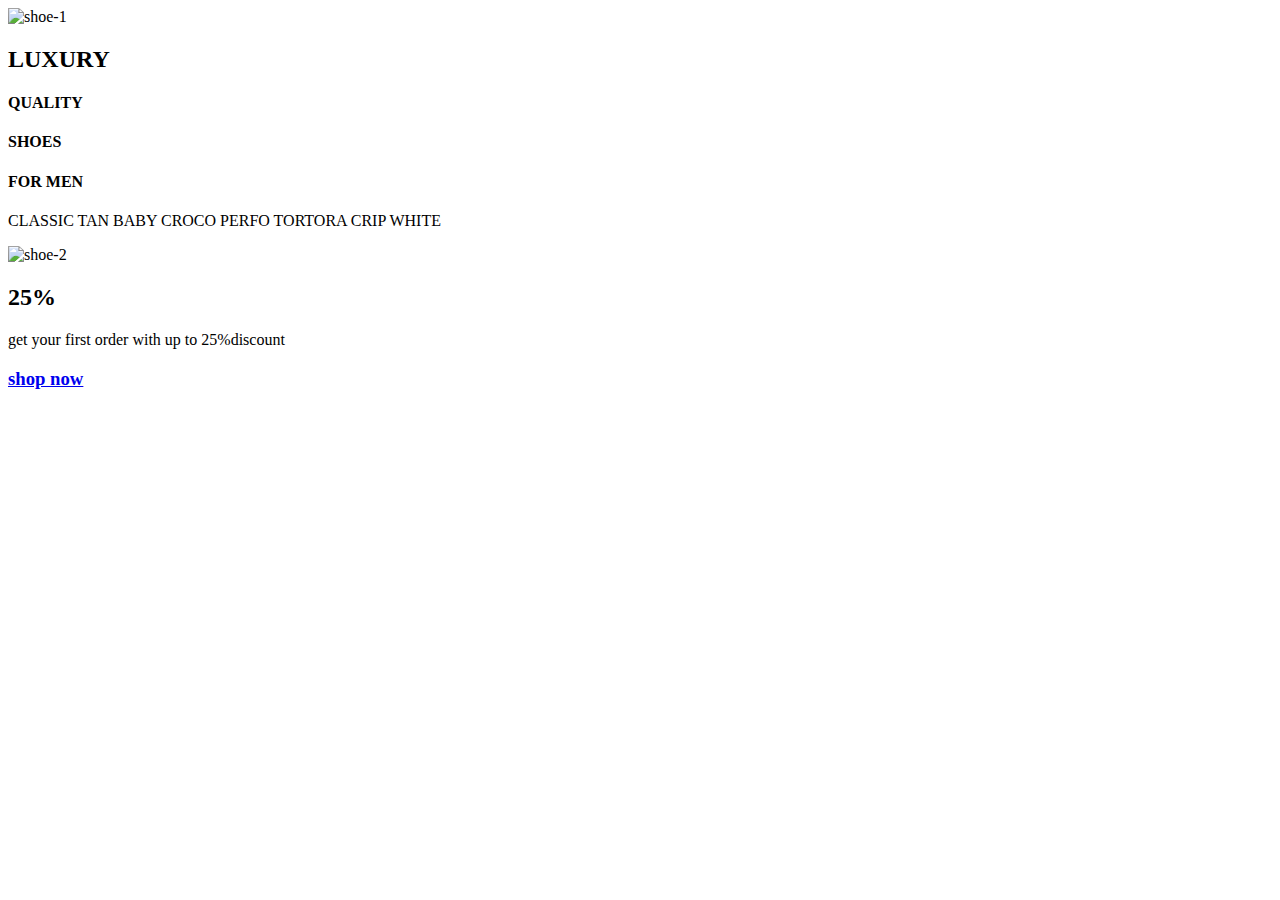
==== index.html @ c7679c51 "Add files via upload" ====
<!DOCTYPE html>
<html>
<head>
	<title>banner</title>
	<meta charset="UTF-8">
	<meta name="viewport" content="width=device-width, initial-scale=1.0">
	<link href="https://fonts.googleapis.com/css?family=Oswald&display=swap" rel="stylesheet">
	<link href="https://fonts.googleapis.com/css?family=Montserrat&display=swap" rel="stylesheet">
	<link rel="stylesheet" href="css/reset.css">
	<link rel="stylesheet" href="css/style.css">
	<link rel="stylesheet" href="css/animation.css">
</head>
<body>
	<div class="ad-wrapper" id="ad-wrapper">
		<div class="wrapper-1" id="wrapper-1"></div>
		<div class="bg-color" id="bg-color"></div>
		<div class="img-1"><img src="http://uthraportfolio.000webhostapp.com/iframes/banner1/images/shoe-1.png" alt="shoe-1" id="img-1"></div>
		<div class="img-1-content">
			<h2 id="text">LUXURY</h2>
			<h4 class="text-1" id="text-1">QUALITY</h4>
			<h4 class="text-2" id="text-2">SHOES</h4>
			<h4 class="text-3" id="text-3">FOR MEN</h4>
		</div>
			<p id="text-4">CLASSIC TAN BABY CROCO PERFO TORTORA CRIP WHITE</p>		
		<div class="wrapper-2" id="wrapper-2"></div>
		<div class="img-2"><img src="http://uthraportfolio.000webhostapp.com/iframes/banner1/images/shoe-2.png" alt="shoe-2" id="img-2"></div>
		<div class="content">
			<h2 id="value">25&#37; </h2>
			<p id="content">get your first order with up to 25&#37;discount</p>
			<h3 class="call-to-action" id="call-to-action"><a href="#">shop now</a></h3>
		</div>
	</div>
	<script src="js/main.js"></script>
</body>
</html>
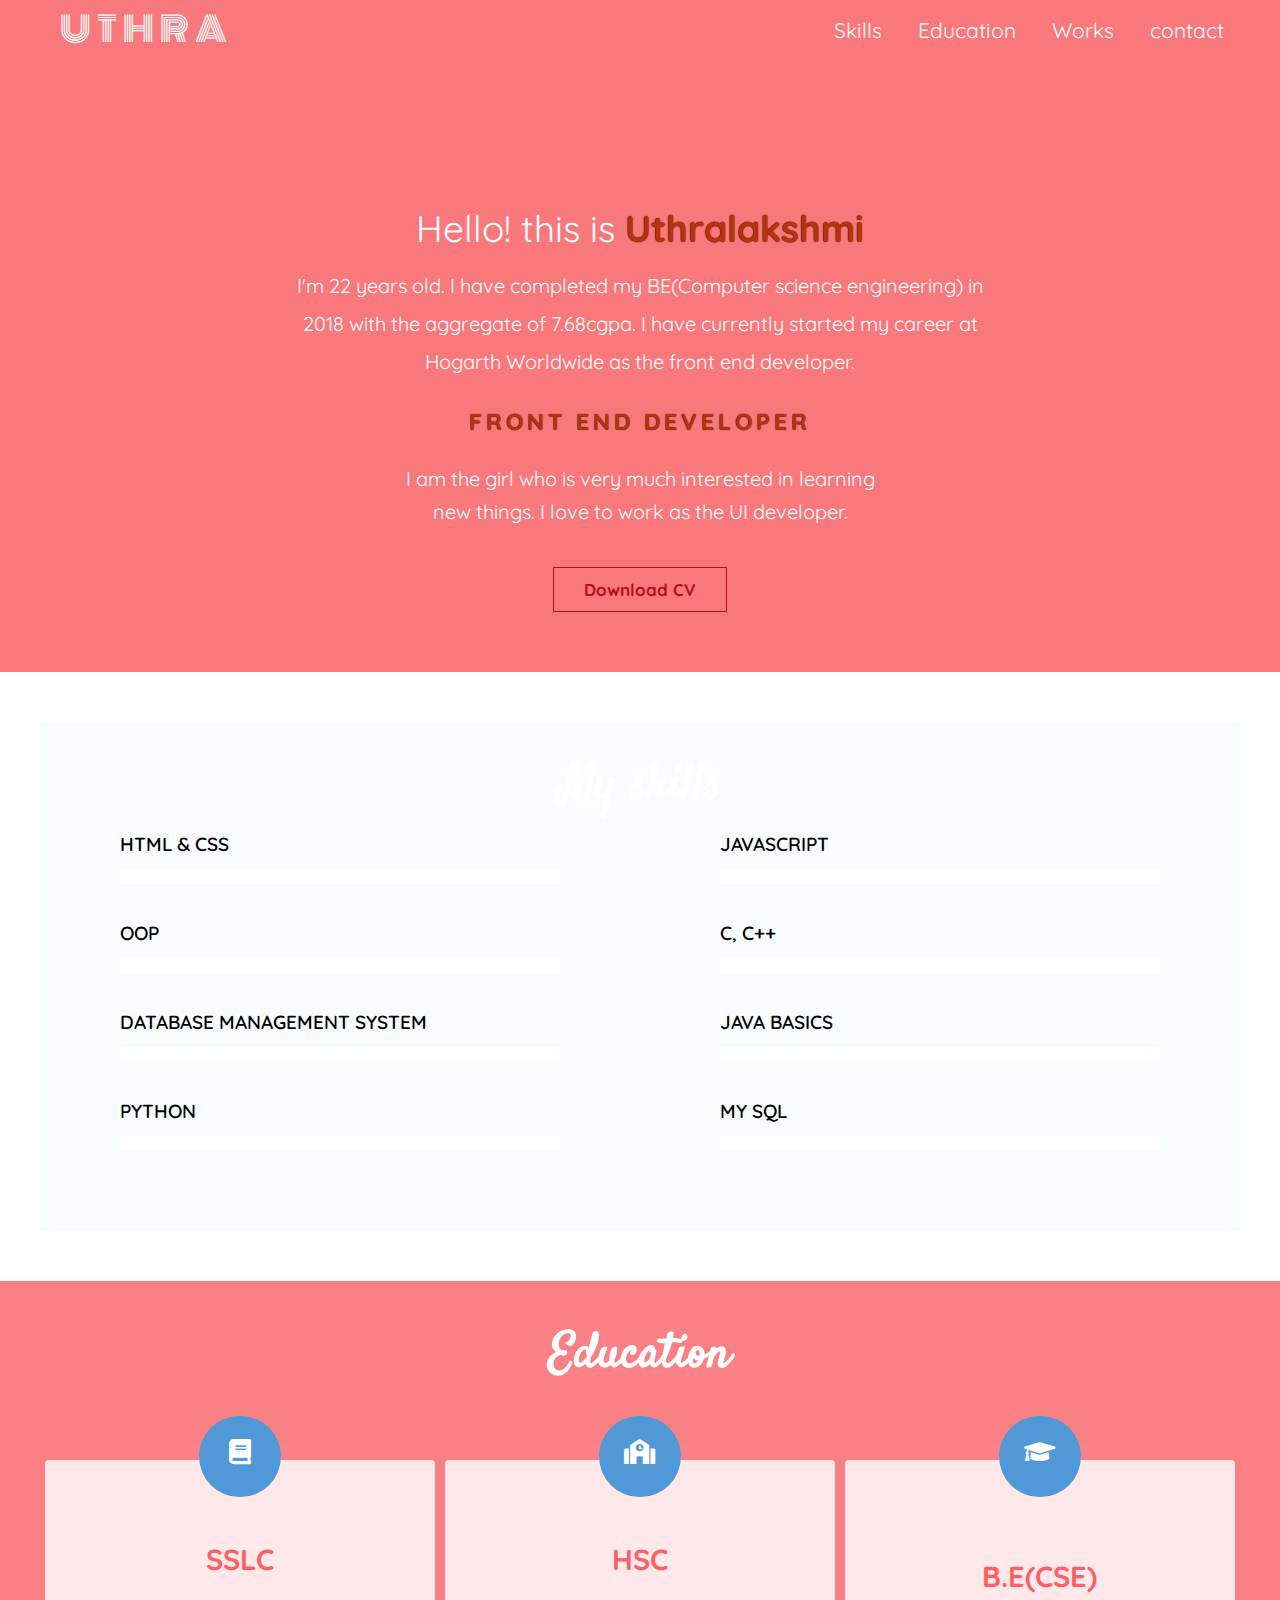
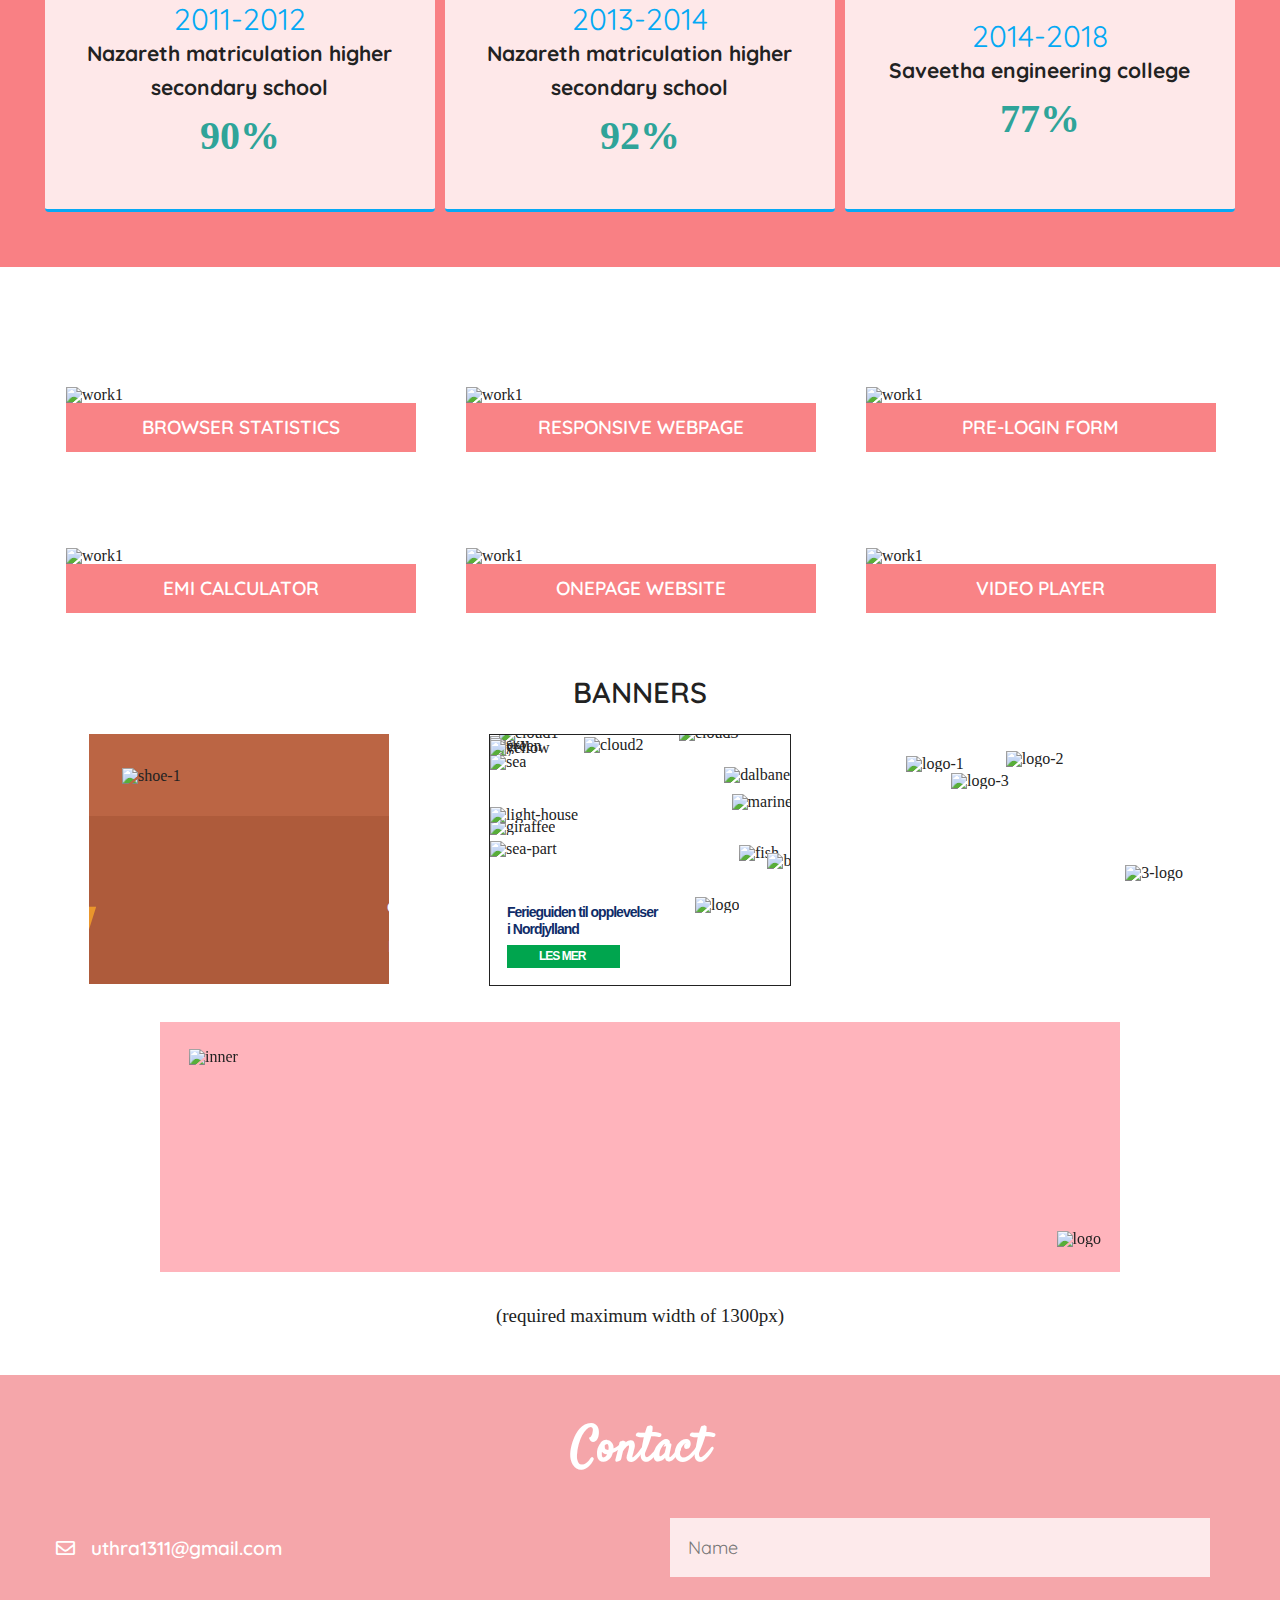
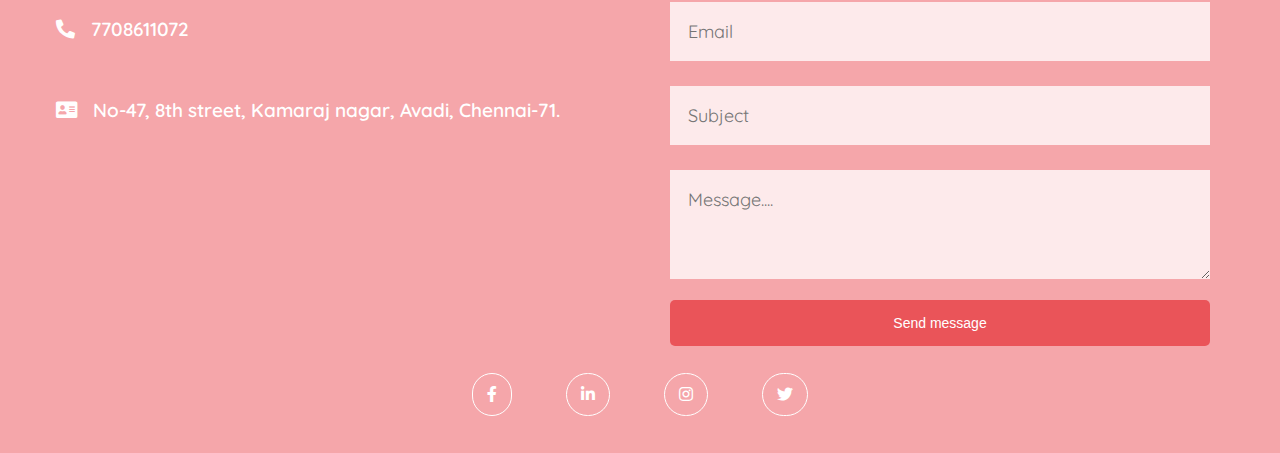
==== commit 81c82165: "Add files via upload" ====
--- a/index.html
+++ b/index.html
@@ -1,35 +1,326 @@
 <!DOCTYPE html>
-<html>
-<head>
-	<title>banner</title>
-	<meta charset="UTF-8">
-	<meta name="viewport" content="width=device-width, initial-scale=1.0">
-	<link href="https://fonts.googleapis.com/css?family=Oswald&display=swap" rel="stylesheet">
-	<link href="https://fonts.googleapis.com/css?family=Montserrat&display=swap" rel="stylesheet">
-	<link rel="stylesheet" href="css/reset.css">
-	<link rel="stylesheet" href="css/style.css">
-	<link rel="stylesheet" href="css/animation.css">
-</head>
-<body>
-	<div class="ad-wrapper" id="ad-wrapper">
-		<div class="wrapper-1" id="wrapper-1"></div>
-		<div class="bg-color" id="bg-color"></div>
-		<div class="img-1"><img src="http://uthraportfolio.000webhostapp.com/iframes/banner1/images/shoe-1.png" alt="shoe-1" id="img-1"></div>
-		<div class="img-1-content">
-			<h2 id="text">LUXURY</h2>
-			<h4 class="text-1" id="text-1">QUALITY</h4>
-			<h4 class="text-2" id="text-2">SHOES</h4>
-			<h4 class="text-3" id="text-3">FOR MEN</h4>
-		</div>
-			<p id="text-4">CLASSIC TAN BABY CROCO PERFO TORTORA CRIP WHITE</p>		
-		<div class="wrapper-2" id="wrapper-2"></div>
-		<div class="img-2"><img src="http://uthraportfolio.000webhostapp.com/iframes/banner1/images/shoe-2.png" alt="shoe-2" id="img-2"></div>
-		<div class="content">
-			<h2 id="value">25&#37; </h2>
-			<p id="content">get your first order with up to 25&#37;discount</p>
-			<h3 class="call-to-action" id="call-to-action"><a href="#">shop now</a></h3>
-		</div>
-	</div>
-	<script src="js/main.js"></script>
-</body>
-</html>	+<html lang="en">
+   <head>
+      <title>MY PORTFOLIO</title>
+      <meta charset="UTF-8">
+      <meta name="viewport" content="width=device-width, initial-scale=1.0">
+      <link rel="stylesheet" href="https://cdnjs.cloudflare.com/ajax/libs/font-awesome/5.9.0/css/all.css">
+      <link href="https://fonts.googleapis.com/css?family=Monoton&display=swap" rel="stylesheet">
+      <link href="https://fonts.googleapis.com/css?family=Satisfy&display=swap" rel="stylesheet">
+      <link href="https://fonts.googleapis.com/css?family=Fira+Sans+Extra+Condensed&display=swap" rel="stylesheet">
+      <link href="https://fonts.googleapis.com/css?family=Quicksand&display=swap" rel="stylesheet">
+      <link rel="stylesheet" href="css/reset.css">
+      <link rel="stylesheet" href="css/grid.css">
+      <link rel="stylesheet" href="css/style.css">
+      <link rel="stylesheet" href="css/responsive.css">
+      <link rel="stylesheet" href="css/animation.css">
+   </head>
+   <body>
+      <section class="header">
+         <div class="container">
+            <div class="list">
+               <div class="logo">
+                  <h2><a href="#">UTHRA</a></h2>
+               </div>
+               <ul class="nav-header">
+                  <li><a href="#section-3">Skills</a></li>
+                  <li><a href="#section-4">Education</a></li>
+                  <li><a href="#section-5">Works</a></li>
+                  <li><a href="#section-6">contact</a></li>
+               </ul>
+            </div>
+            <div class="toggle-menu row" id="toggle-menu"><i class="fas fa-bars"></i></div>
+            <div class="toggle-close row" id="toggle-close"><i class="fas fa-times"></i></div>
+            <div class="toggle-content" id="toggle-content">
+               <ul>
+                  <li><a id="btn-click1" href="#section-3">Skills</a></li>
+                  <li><a id="btn-click2" href="#section-4">Education</a></li>
+                  <li><a id="btn-click3" href="#section-5">Works</a></li>
+                  <li><a id="btn-click4" href="#section-6">contact</a></li>
+               </ul>
+            </div>
+         </div>
+      </section>
+      <section class= "section-2" id="section-2">
+         <div class="container">
+            <div class="about-content">
+               <h3>Hello! this is <strong>Uthralakshmi</strong></h3>
+               <h6> I'm 22 years old.
+                  I have completed my BE(Computer science engineering) in 2018 with the aggregate of 7.68cgpa.
+                  I have currently started my career at Hogarth Worldwide as the front end developer.
+               </h6>
+               <h4>Front end developer</h4>
+               <p>I am the girl who is very much interested in learning new things. I love to work as the UI developer.</p>
+               <div class="call-to-action">
+                  <a href="myresume.pdf" target="blank" download>Download CV</a>
+               </div>
+            </div>
+         </div>
+         </div>
+      </section>
+      <section class= "section-3" id="section-3">
+         <div class="container content">
+            <h2>My skills</h2>
+            <div class="row next">
+               <div class="col-6 col-md-12 col-sm-12">
+                  <div class="skill1">
+                     <p>HTML & CSS</p>
+                     <div class="skill1-score">
+                        <div class="skill1-score-1" id="skill1-score-1"></div>
+                     </div>
+                  </div>
+               </div>
+               <div class="col-6 col-md-12 col-sm-12">
+                  <div class="skill1">
+                     <p>JAVASCRIPT</p>
+                     <div class="skill2-score">
+                        <div class="skill2-score-2" id="skill2-score-2"></div>
+                     </div>
+                  </div>
+               </div>
+            </div>
+            <div class="row">
+               <div class="col-6 col-md-12 col-sm-12">
+                  <div class="skill1">
+                     <p>OOP</p>
+                     <div class="skill3-score">
+                        <div class="skill3-score-3" id="skill3-score-3"></div>
+                     </div>
+                  </div>
+               </div>
+               <div class="col-6 col-md-12 col-sm-12">
+                  <div class="skill1">
+                     <p>C, C++</p>
+                     <div class="skill4-score">
+                        <div class="skill4-score-4" id="skill4-score-4"></div>
+                     </div>
+                  </div>
+               </div>
+            </div>
+            <div class="row">
+               <div class="col-6 col-md-12 col-sm-12">
+                  <div class="skill1">
+                     <p>DATABASE MANAGEMENT SYSTEM</p>
+                     <div class="skill3-score">
+                        <div class="skill3-score-3" id="skill5-score-5"></div>
+                     </div>
+                  </div>
+               </div>
+               <div class="col-6 col-md-12 col-sm-12">
+                  <div class="skill1">
+                     <p>JAVA BASICS</p>
+                     <div class="skill4-score">
+                        <div class="skill4-score-4" id="skill6-score-6"></div>
+                     </div>
+                  </div>
+               </div>
+            </div>
+            <div class="row">
+               <div class="col-6 col-md-12 col-sm-12">
+                  <div class="skill1">
+                     <p>PYTHON</p>
+                     <div class="skill3-score">
+                        <div class="skill3-score-3" id="skill7-score-7"></div>
+                     </div>
+                  </div>
+               </div>
+               <div class="col-6 col-md-12 col-sm-12">
+                  <div class="skill1">
+                     <p>MY SQL</p>
+                     <div class="skill4-score">
+                        <div class="skill4-score-4" id="skill8-score-8"></div>
+                     </div>
+                  </div>
+               </div>
+            </div>
+         </div>
+      </section>
+      <section class= "section-4" id="section-4">
+         <div class="container">
+            <h2>Education</h2>
+            <div class="row">
+               <div class="col-4 col-md-12 col-sm-12">
+                  <div class="study1">
+                     <h3>SSLC</h3>
+                     <p class="value">2011-2012</p>
+                     <p class="text">Nazareth matriculation higher secondary school</p>
+                     <h4>90&#37;</h4>
+                     <div class="study1-1"><i class="fas fa-book"></i></div>
+                  </div>
+               </div>
+               <div class="col-4 col-md-12 col-sm-12">
+                  <div class="study2">
+                     <h3>HSC</h3>
+                     <p class="value">2013-2014</p>
+                     <p class="text">Nazareth matriculation higher secondary school</p>
+                     <h4>92&#37;</h4>
+                     <div class="study2-2"><i class="fas fa-school"></i></div>
+                  </div>
+               </div>
+               <div class="col-4 col-md-12 col-sm-12">
+                  <div class="study3">
+                     <h3>B.E(CSE)</h3>
+                     <p class="value">2014-2018</p>
+                     <p class="text">Saveetha engineering college</p>
+                     <h4>77&#37;</h4>
+                     <div class="study3-3"><i class="fas fa-graduation-cap"></i></div>
+                  </div>
+               </div>
+            </div>
+         </div>
+      </section>
+      <section class="section-5" id="section-5">
+         <div class="container">
+            <h2>My Works</h2>
+            <div class="work-row1">
+               <div class="row">
+                  <div class="col-4 col-md-12">
+                     <div class="mywork">
+                        <div class="work1">
+                           <img src="http://uthraportfolio.000webhostapp.com/images/1.jpg" alt="work1">
+                           <div class="work2-overlay">
+                              <div class="text"><a href="portfolio/1-browser_statistics/index.html" target="blank">click to view</a></div>
+                           </div>
+                           <p>BROWSER STATISTICS</p>
+                        </div>
+                     </div>
+                  </div>
+                  <div class="col-4 col-md-12">
+                     <div class="mywork2">
+                        <div class="work2">
+                           <img src="http://uthraportfolio.000webhostapp.com/images/2.jpg" alt="work1">
+                           <div class="work2-overlay">
+                              <div class="text"><a href="portfolio/2-responsive_webpage/index.html" target="blank">click to view</a></div>
+                           </div>
+                           <p>RESPONSIVE WEBPAGE</p>
+                        </div>
+                     </div>
+                  </div>
+                  <div class="col-4 col-md-12">
+                     <div class="mywork3">
+                        <div class="work3">
+                           <img src="http://uthraportfolio.000webhostapp.com/images/3.jpg" alt="work1">
+                           <div class="work2-overlay">
+                              <div class="text"><a href="portfolio/3-pre-login_form/create-account.html" target="blank">click to view</a></div>
+                           </div>
+                           <p>PRE-LOGIN FORM</p>
+                        </div>
+                     </div>
+                  </div>
+               </div>
+            </div>
+            <div class="work-row2">
+               <div class="row">
+                  <div class="col-4 col-md-12">
+                     <div class="mywork">
+                        <div class="work4">
+                           <img src="http://uthraportfolio.000webhostapp.com/images/4.jpg" alt="work1">
+                           <div class="work2-overlay">
+                              <div class="text"><a href="portfolio/4-emi_calculator/index.html" target="blank">click to view</a></div>
+                           </div>
+                           <p>EMI CALCULATOR</p>
+                        </div>
+                     </div>
+                  </div>
+                  <div class="col-4 col-md-12">
+                     <div class="mywork">
+                        <div class="work4">
+                           <img src="http://uthraportfolio.000webhostapp.com/images/5.jpg" alt="work1">
+                           <div class="work2-overlay">
+                              <div class="text"><a href="portfolio/5-onepage_website/index.html" target="blank">click to view</a></div>
+                           </div>
+                           <p>ONEPAGE WEBSITE</p>
+                        </div>
+                     </div>
+                  </div>
+                  <div class="col-4 col-md-12">
+                     <div class="mywork">
+                        <div class="work4">
+                           <img src="http://uthraportfolio.000webhostapp.com/images/6.jpg" alt="work1">
+                           <div class="work2-overlay">
+                              <div class="text"><a href="portfolio/6-video_player/index.html" target="blank">click to view</a></div>
+                           </div>
+                           <p>VIDEO PLAYER</p>
+                        </div>
+                     </div>
+                  </div>
+               </div>
+            </div>
+            <div class="work-section2">
+               <h3>BANNERS</h3>
+               <div class="banner-row1">
+                  <div class="row">
+                     <div class="col-4 col-lar-6 col-md-12">
+                        <div class="banner">
+                           <iframe src="iframes/banner1/index.html"></iframe>
+                        </div>
+                     </div>
+                     <div class="col-4 col-lar-6 col-md-12">
+                        <div class="banner">
+                           <iframe src="iframes/banner2/index.html"></iframe>
+                        </div>
+                     </div>
+                     <div class="col-4 col-lar-12 col-md-12">
+                        <div class="banner">
+                           <iframe src="iframes/banner3/index.html"></iframe>
+                        </div>
+                     </div>
+                  </div>
+               </div>
+               <div class="banner-work">
+                  <iframe src="iframes/3-animated_banner/index.html"></iframe>
+                  <p>(required maximum width of 1300px)<p>
+               </div>
+            </div>
+         </div>
+      </section>
+      <section class="section-6" id="section-6">
+         <div class="container">
+            <h2>Contact</h2>
+            <div class="row">
+               <div class="contact-info">
+                  <div class="col-6 col-md-12 col-sm-12">
+                     <div class="icon-content">
+                        <p><span><i class="far fa-envelope"></i></span>uthra1311@gmail.com</p>
+                     </div>
+                     <div class="icon-content">
+                        <p><span><i class="fas fa-phone-alt"></i></span>7708611072</p>
+                     </div>
+                     <div class="icon-content">
+                        <p><span><i class="fas fa-address-card"></i></span>No-47, 8th street, Kamaraj nagar, Avadi, Chennai-71.</p>
+                     </div>
+                  </div>
+               </div>
+               <div class="col-6 col-md-12 col-sm-12">
+                  <div class="form">
+                     <form class="form" action="https://submit-form.com/ThrzWnVcBYusYDokhMFoS" target="blank">
+                        <div class="form-input">
+                           <input type="text" name="name" placeholder="Name">
+                        </div>
+                        <div class="form-input">
+                           <input type="email" name="email" placeholder="Email">
+                        </div>
+                        <div class="form-input">
+                           <input type="text" name="subject" placeholder="Subject">
+                        </div>
+                        <div class="form-input2">
+                           <textarea placeholder="Message...."></textarea>
+                        </div>
+                        <div class="form-submit">
+                           <input type="submit" value="Send message">
+                        </div>
+                     </form>
+                  </div>
+               </div>
+            </div>
+            <div class="footer-icons">
+               <div class="icon-2"><a href="#"><i class="fab fa-facebook-f"></i></a></div>
+               <div class="icon-2"><a href="#"><i class="fab fa-linkedin-in"></i></a></div>
+               <div class="icon-2"><a href="#"><i class="fab fa-instagram"></i></a></div>
+               <div class="icon-2"><a href="#"><i class="fab fa-twitter"></i></a></div>
+            </div>
+         </div>
+      </section>
+      <script src="js/main.js"></script>
+   </body>
+</html>--- a/css/grid.css
+++ b/css/grid.css
@@ -0,0 +1,219 @@
+				/*GRID SYSTEM USING PURE CSS*/
+
+.row::after{
+	content: '';
+	display: table;
+	clear: both;
+}
+
+.row::before{
+	content: '';
+	display: table;
+	clear: both;
+}
+
+.col-1 {
+	width: 8.33%;
+	float: left;
+}
+.col-2 {
+	width: 16.66%;
+	float: left;
+}
+.col-3 {
+	width: 25%;
+	float: left;
+}
+.col-4 {
+	width: 33.33%;
+	float: left;
+}
+.col-5 {
+	width: 41.66%;
+	float: left;
+}
+.col-6 {
+	width: 50%;
+	float: left;
+}
+.col-7 {
+	width: 58.33%;
+	float: left;
+}
+.col-8 {
+	width: 66.66%;
+	float: left;
+}
+.col-9 {
+	width: 75%;
+	float: left;
+}
+.col-10 {
+	width: 83.33%;
+	float: left;
+}
+.col-11 {
+	width: 91.66%;
+	float: left;
+}
+.col-12 {
+	width: 100%;
+	float: left;
+}
+
+@media(max-width: 991px){
+	.col-lar-1 {
+		width: 8.33%;
+		float: left;
+	}
+	.col-lar-2 {
+		width: 16.66%;
+		float: left;
+	}
+	.col-lar-3 {
+		width: 25%;
+		float: left;
+	}
+	.col-lar-4 {
+		width: 33.33%;
+		float: left;
+	}
+	.col-lar-5 {
+		width: 41.66%;
+		float: left;
+	}
+	.col-lar-6 {
+		width: 50%;
+		float: left;
+	}
+	.col-lar-7 {
+		width: 58.33%;
+		float: left;
+	}
+	.col-lar-8 {
+		width: 66.66%;
+		float: left;
+	}
+	.col-lar-9 {
+		width: 75%;
+		float: left;
+	}
+	.col-lar-10 {
+		width: 83.33%;
+		float: left;
+	}
+	.col-lar-11 {
+		width: 91.66%;
+		float: left;
+	}
+	.col-lar-12 {
+		width: 100%;
+		float: left;
+	}
+}
+
+@media(max-width: 767px){
+	.col-md-1 {
+		width: 8.33%;
+		float: left;
+	}
+	.col-md-2 {
+		width: 16.66%;
+		float: left;
+	}
+	.col-md-3 {
+		width: 25%;
+		float: left;
+	}
+	.col-md-4 {
+		width: 33.33%;
+		float: left;
+	}
+	.col-md-5 {
+		width: 41.66%;
+		float: left;
+	}
+	.col-md-6 {
+		width: 50%;
+		float: left;
+	}
+	.col-md-7 {
+		width: 58.33%;
+		float: left;
+	}
+	.col-md-8 {
+		width: 66.66%;
+		float: left;
+	}
+	.col-md-9 {
+		width: 75%;
+		float: left;
+	}
+	.col-md-10 {
+		width: 83.33%;
+		float: left;
+	}
+	.col-md-11 {
+		width: 91.66%;
+		float: left;
+	}
+	.col-md-12 {
+		width: 100%;
+		float: left;
+	}
+}
+
+
+
+@media(max-width: 460px){
+	.col-sm-1 {
+		width: 8.33%;
+		float: left;
+	}
+	.col-sm-2 {
+		width: 16.66%;	
+		float: left;
+	}
+	.col-sm-3 {
+		width: 25%;
+		float: left;
+	}
+	.col-sm-4 {
+		width: 33.33%;
+		float: left;
+	}
+	.col-sm-5 {
+		width: 41.66%;
+		float: left;
+	}
+	.col-sm-6 {
+		width: 50%;
+		float: left;
+	}
+	.col-sm-7 {
+		width: 58.33%;
+		float: left;
+	}
+	.col-sm-8 {
+		width: 66.66%;
+		float: left;
+	}
+	.col-sm-9 {
+		width: 75%;
+		float: left;
+	}
+	.col-sm-10 {
+		width: 83.33%;
+		float: left;
+	}
+	.col-sm-11 {
+		width: 91.66%;
+		float: left;
+	}
+	.col-sm-12 {
+		width: 100%;
+		float: left;
+	}
+}
+
+
--- a/css/style.css
+++ b/css/style.css
@@ -0,0 +1,496 @@
+* {
+    box-sizing: border-box;
+}
+html{
+    scroll-behavior: smooth;
+}
+.header {
+    background: #f9787c;
+    height: 60px;
+    position: sticky;
+    top: 0;
+    z-index: 5;
+}
+
+.header h2 {
+    font-family: 'monoton', cursive;
+    font-size: 34px;
+    letter-spacing: 6px;
+    padding: 13px 20px;
+}
+
+.logo {
+    float: left;
+}
+
+.nav-header {
+    float: right;
+}
+
+.nav-header li {
+    display: inline-block;
+    padding: 20px 16px;
+    font-family: sans-serif;
+    font-size: 21px;
+    font-family: quicksand, sans-serif;
+}
+
+.nav-header li a {
+    color: #fff;
+    text-decoration: none;
+}
+
+.header h2 a,
+.header p a {
+    color: #fff;
+    text-decoration: none;
+}
+
+.header h2 a:hover,
+.header p a:hover {
+    color: #468eaa;
+}
+
+.header p {
+    font-family: sans-serif;
+    font-size: 21px;
+    padding: 9px 0;
+    color: #99c7d0;
+}
+
+.header .toggle-menu,
+.header .toggle-content,
+.header .toggle-close {
+    display: none;
+}
+
+.toggle-menu i {
+    display: none;
+}
+
+.container {
+    width: 1200px;
+    margin: 0 auto;
+}
+
+.about-content {
+    padding: 0px 20px;
+    text-align: center;
+    margin-top: 100px;
+    font-family: quicksand;
+    color: #fff;
+}
+
+.about-content h3 {
+    font-size: 37px;
+    margin-bottom: 20px;
+}
+
+.about-content strong {
+    font-weight: bolder;
+    color: #b8330b;
+    text-shadow: 0px 0px 1px #000;
+}
+
+.about-content h6 {
+    font-size: 20px;
+    line-height: 38px;
+    max-width: 700px;
+    margin: 0 auto;
+    margin-bottom: 20px;
+}
+
+.about-content h4 {
+    font-size: 33px;
+    font-family: 'Quicksand', sans-serif;
+    color: #b8330c;
+    letter-spacing: 4px;
+    margin-bottom: 20px;
+    font-variant: all-petite-caps;
+    font-weight: 900;
+    text-shadow: 0px 0px 1px #000;
+}
+
+.about-content p {
+    font-size: 20px;
+    max-width: 500px;
+    line-height: 33px;
+    font-family: 'Quicksand', sans-serif;
+    margin: 28px auto;
+}
+
+.about-content .call-to-action {
+    margin: 53px 0px 24px 0px;
+}
+
+.call-to-action a {
+    color: #b80b1b;
+    font-weight: 700;
+    text-decoration: none;
+    font-size: 17px;
+    padding: 11px 30px;
+    border: 1px solid;
+}
+
+.section-2 {
+    background: #f9787c;
+    padding: 50px 0;
+}
+
+.section-2 h2,
+.section-3 h2,
+.section-4 h2,
+.section-6 h2,
+.section-5 h2 {
+    text-align: center;
+    font-size: 49px;
+    color: white;
+    margin-bottom: 20px;
+    font-weight: 900;
+    font-family: satisfy, sans-serif;
+}
+
+.section-3 h2,
+.section-6 h2 {
+    margin-bottom: 24px;
+}
+
+.section-2 img {
+    height: 500px;
+}
+
+.section-3 {
+    background-image: url(http://uthraportfolio.000webhostapp.com/images/img-5.jpg);
+    background-size: cover;
+    background-attachment: fixed;
+    padding: 50px 0;
+}
+
+.section-3 .content {
+    border: 0px solid;
+    padding: 40px 0;
+    background: #f0f8ff69;
+}
+
+.section-3 p {
+    font-family: 'Quicksand', sans-serif;
+    font-size: 19px;
+    color: #000;
+    font-weight: 600;
+    margin-bottom: 15px;
+}
+
+.skill1-score,
+.skill2-score,
+.skill3-score,
+.skill4-score {
+    position: relative;
+    height: 15px;
+    width: 100%;
+    overflow: hidden;
+    border: 0px solid;
+    background: #fff;
+    margin-bottom: 40px;
+}
+
+.skill1-score-1,
+.skill2-score-2,
+.skill3-score-3,
+.skill4-score-4 {
+    position: absolute;
+    top: 0;
+    height: 15px;
+    border: 0px solid;
+    background: #f7484ee0;
+}
+
+.skill1 {
+    padding-left: 80px;
+    padding-right: 80px;
+}
+
+.skill1-score-1 {
+    width: 95%;
+    left: -420px;
+}
+
+.skill2-score-2 {
+    width: 80%;
+    left: -360px;
+}
+
+.skill3-score-3 {
+    width: 94%;
+    left: -423px;
+}
+
+.skill4-score-4 {
+    width: 85%;
+    left: -427px;
+}
+
+.section-4 {
+    padding: 50px 0;
+    background: #f9787cf0;
+}
+
+.section-4 h2 {
+    margin-bottom: 75px;
+}
+
+.section-4 .study1,
+.study2,
+.study3 {
+    position: relative;
+    border-bottom: 3px solid #07a9f4;
+    margin: 5px;
+    text-align: center;
+    padding: 56px 8px;
+    background: #ffffffd1;
+    line-height: 34px;
+    border-radius: 4px;
+}
+
+.study3 {
+    padding: 73px 8px;
+}
+
+.section-4 .study1 h3,
+.study2 h3,
+.study3 h3 {
+    font-family: quicksand;
+    color: #fa6064;
+    font-size: 29px;
+    font-weight: bolder;
+    margin: 26px 0px;
+}
+
+.section-4 .value {
+    font-family: quicksand;
+    color: #03A9F4;
+    font-size: 30px;
+}
+
+.section-4 .text {
+    font-size: 21px;
+    font-family: quicksand;
+    font-weight: 900;
+}
+
+.section-4 h4 {
+    color: #2fa499;
+    font-size: 40px;
+    padding-top: 15px;
+    font-weight: bolder;
+}
+
+.section-4 .study1-1,
+.study2-2,
+.study3-3 {
+    position: absolute;
+    top: -44px;
+    border-radius: 51px;
+    left: 50%;
+    transform: translateX(-50%);
+    color: white;
+    background: transparent transparent #07a9f4 transparent;
+    height: 81px;
+    width: 82px;
+    padding: 20px 11px;
+    font-size: 25px;
+    background: #5099d6;
+}
+
+.section-5 {
+    background-image: url(http://uthraportfolio.000webhostapp.com/images/pic-2.jpeg);
+    background-size: cover;
+    background-attachment: fixed;
+    padding: 50px 0;
+}
+
+.banner-work iframe {
+    width: 100%;
+    height: 300px;
+}
+
+.work-row2 {
+    margin-top: 94px;
+}
+
+.work1,
+.work2,
+.work3,
+.work4 {
+    width: 350px;
+    margin: 0px 26px;
+    position: relative;
+}
+
+.work1 img,
+.work2 img,
+.work3 img {
+    width: 100%;
+}
+
+.work-section2 h3 {
+    text-align: center;
+    margin: 65px 0px 27px 0px;
+    font-size: 29px;
+    font-weight: 600;
+    font-family: quicksand;
+}
+
+.banner {
+    width: 302px;
+    height: 269px;
+    margin: 0px auto;
+}
+.banner-work{
+    text-align: center;
+    font-size: 19px;
+}
+
+.banner iframe {
+    width: 100%;
+    height: 100%;
+}
+
+.mywork2 {}
+
+.mywork img,
+.mywork2 img {
+    width: 100%;
+}
+
+.mywork p,
+.mywork2 p,
+.mywork3 p {
+    padding: 15px 0;
+    background: #f9787ceb;
+    text-align: center;
+    color: #fff;
+    font-weight: 600;
+    font-size: 19px;
+    font-family: quicksand;
+}
+
+
+.work1-overlay,
+.work2-overlay,
+.work3-overlay,
+.work4-overlay {
+    position: absolute;
+    top: 0px;
+    left: 0;
+    width: 100%;
+    height: 100%;
+    opacity: 0;
+    background: rgba(0, 0, 0, 0.8);
+}
+
+.work1-overlay:hover,
+.work2-overlay:hover,
+.work3-overlay:hover,
+.work4-overlay:hover {
+    opacity: 1;
+    transition: 0.3s;
+}
+
+.work2-overlay .text {
+    text-align: center;
+    padding: 133px 0;
+    font-family: quicksand;
+}
+
+.work1-overlay .text a,
+.work2-overlay .text a,
+.work3-overlay .text a,
+.work4-overlay .text a {
+    text-decoration: none;
+    color: #ffc5c3;
+    font-size: 21px;
+    background: #e6464c;
+    padding: 11px 9px;
+}
+
+.banner-work {
+    width: 80%;
+    margin: auto;
+}
+
+.section-6 {
+    padding: 50px 0;
+    background: #f4999dde;
+}
+
+.section-6 .icon-content {
+    font-size: 19px;
+    padding: 19px 0;
+    font-family: quicksand;
+    font-weight: 600;
+    line-height: 24px;
+    margin: 19px auto;
+    color: #fff;
+}
+
+.section-6 .icon-content span {
+    color: #fffefe;
+    padding: 3px 16px;
+}
+
+.form {
+    padding: 10px 15px;
+    font-size: 14px;
+}
+
+.form .form-input {
+    margin-bottom: 25px;
+}
+
+.form-input input,
+.form-input2 textarea {
+    width: 100%;
+    background: #ffffffc4;
+    padding: 18px;
+    border: none;
+    font-size: 18px;
+    font-family: quicksand, sans-serif;
+}
+
+.form-input2 textarea {
+    padding-bottom: 45px;
+}
+
+.form .form-submit {
+    margin-top: 21px;
+}
+
+.form .form-submit input {
+    padding: 15px 33px;
+    background:#ea5459;
+    color: #fff;
+    border: none;
+    border-radius: 5px;
+    width: 100%;
+}
+
+.footer-icons {
+    text-align: center;
+    margin-top: 20px;
+}
+
+.footer-icons .icon-2 {
+    display: inline-block;
+    padding: 0px 25px;
+}
+
+.footer-icons .icon-2 a {
+    border: 1px solid #fff;
+    color: #fff;
+    padding: 12px 14px;
+    border-radius: 40px;
+}
+
+.leftmove1 {
+    animation: left1 1.4s linear forwards;
+}--- a/css/responsive.css
+++ b/css/responsive.css
@@ -0,0 +1,212 @@
+@media (max-width: 1199px) {
+	.container {
+		width: 971px;
+	}
+	.work1,
+	.work2,
+	.work3,
+	.work4 {
+		width: 310px;
+		margin: 0px 7px;
+	}
+	.work2-overlay .text{
+		padding: 131px 0;	
+	}
+}
+
+@media (max-width: 991px) {
+	.container {
+		width: 747px;
+	}
+	.header .toggle-menu {
+		position: relative;
+		float: right;
+		color: #fff;
+		padding: 0px 6px;
+		font-size: 34px;
+		display: inline-block;
+		top: 12px;
+	}
+	.toggle-menu i {
+		display: block;
+	}
+	.work2-overlay .text{
+		padding: 104px 0;	
+	}
+	.header .toggle-close {
+		position: relative;
+		float: right;
+		color: #fff;
+		padding: 0px 6px;
+		font-size: 34px;
+		display: none;
+		top: 12px;
+	}
+	.header .toggle-content {
+		position: absolute;
+		top: 60px;
+		right: 0;
+		z-index: 1;
+		background: #fff4f4;
+		display: none;
+		width: 100%;
+	}
+	.header .toggle-content ul>li {
+		padding: 15px;
+		font-size: 23px;
+		padding: 20px 100px;
+		text-align: center;
+		border-bottom: 1px solid #fff;
+		font-family: 'Fira Sans Extra Condensed', sans-serif;
+	}
+	.header .toggle-content ul>li a {
+		text-decoration: none;
+		color: #358089;
+		font-weight: bolder;
+	}
+	.header .nav-header {
+		display: none;
+	}
+	.section-3 .content {
+		padding: 40px 2px;
+	}
+	.skill1 {
+		padding-left: 22px;
+		padding-right: 22px;
+	}
+
+	.work1,
+	.work2,
+	.work3,
+	.work4 {
+		width: 240px;
+		margin: 0px 7px;
+	}
+	.section-4 .study1,
+	.study2,
+	.study3 {
+		margin-top: 6px;
+	}
+	.section-1 .content {
+		top: 178px;
+		left: 183px;
+	}
+	.section-2 img {
+		height: 401px;
+	}
+	
+}
+
+@media(max-width: 767px) {
+	.container {
+		width: 90%;
+		margin: 0 auto;
+	}
+	.section-1 .content {
+		top: 130px;
+		left: 100px;
+	}
+	.section-1 .content h3 {
+		font-size: 60px;
+	}
+	.section-1 .content {
+		padding: 0;
+	}
+	.section-1 .content p {
+		font-size: 21px;
+	}
+	.section-4 .study1,
+	.study2,
+	.study3 {
+		margin-bottom: 75px;
+	}
+	.work2-overlay .text {
+    padding: 164px 0;
+	}
+	.work1,
+	.work2,
+	.work3,
+	.work4 {
+		width: 400px;
+		margin: 0px auto 33px auto;
+	}
+	.work-row2 {
+		margin-top: 0px;
+	}
+	.banner {
+		margin: 0px auto;
+	}
+}
+
+@media (max-width: 460px) {
+	.container {
+		width: 95%;
+		margin: 0 auto;
+	}
+	.section-1 .content h3 {
+		font-size: 38px;
+	}
+	.header h2 {
+		font-size: 24px;
+		letter-spacing: 2px;
+		padding: 18px 19px;
+	}
+	.about-content h4 {
+		font-size: 32px;
+	}
+	.about-content {
+		margin-top: 60px;
+	}
+	.section-2 .girl-img {
+		margin-bottom: 63px;
+		text-align: center;
+	}
+	.section-2 .girl-img img {
+		height: 306px;
+	}
+	.section-1 .content p {
+		letter-spacing: 10px;
+		margin-top: 6px;
+		font-size: 13px;
+	}
+	.section-1 .content {
+		top: 63px;
+		left: 47px;
+		padding: 0;
+	}
+	.header .toggle-menu {
+		padding: 0px 6px;
+		font-size: 26px;
+	}
+	.header .toggle-content ul>li {
+		font-size: 19px;
+	}
+	.section-3 .content {
+		padding: 40px 0;
+	}
+	.footer-icons .icon-2 {
+		font-size: 12px;
+		padding: 0px 13px;
+	}
+	.form {
+		padding: 10px 0px;
+		font-size: 14px;
+		text-align: center;
+	}
+	.about-content {
+		margin-top: 16px;
+	}
+	.section-3 p {
+		font-size: 18px;
+	}
+	.work1,
+	.work2,
+	.work3,
+	.work4 {
+		width: 300px;
+		margin: 0px auto 33px auto;
+	}
+	.work2-overlay .text {
+    padding: 127px 0;
+}
+}--- a/css/animation.css
+++ b/css/animation.css
@@ -0,0 +1,8 @@
+@keyframes left1{
+	0%{
+		left: -400px;
+	}
+	100%{
+		left: 0px;
+	}
+}
